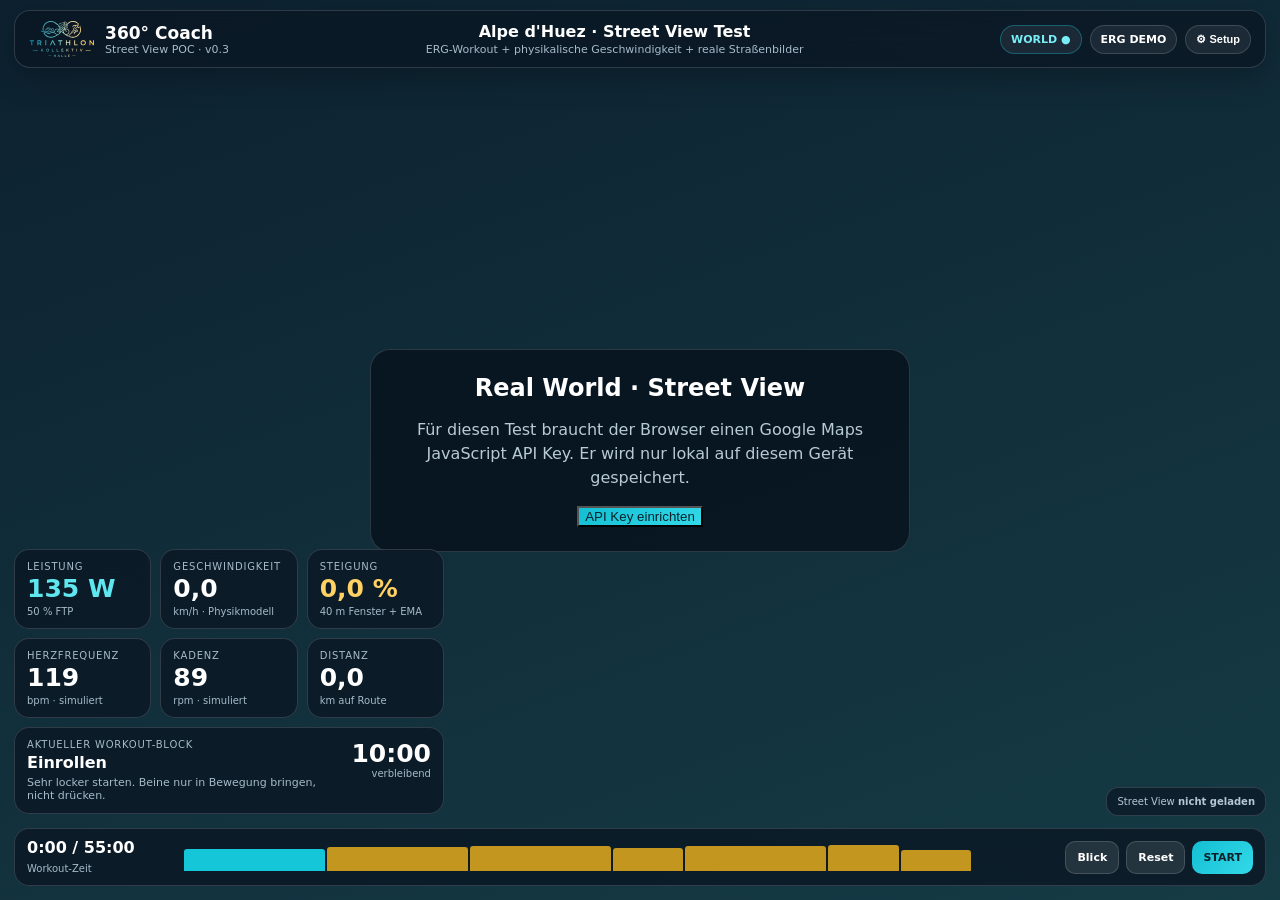
==== street-poc.html @ 2308c7a1 "Add Street View real-world ride POC v0.3" ====
<!doctype html>
<html lang="de">
<head>
<meta charset="utf-8">
<meta name="viewport" content="width=device-width,initial-scale=1,maximum-scale=1,viewport-fit=cover">
<meta name="theme-color" content="#0b1826">
<title>360° Coach · Street View POC</title>
<style>
:root{--cyan:#15c5d8;--gold:#f2b51f;--glass:rgba(10,23,36,.80);--line:rgba(255,255,255,.15);--muted:#a7bbc9}*{box-sizing:border-box}html,body{margin:0;width:100%;height:100%;overflow:hidden;background:#0a131d;color:#fff;font-family:Inter,system-ui,-apple-system,BlinkMacSystemFont,"Segoe UI",sans-serif}#pano{position:absolute;inset:0}.topbar{position:absolute;z-index:10;left:14px;right:14px;top:max(10px,env(safe-area-inset-top));height:58px;background:var(--glass);backdrop-filter:blur(12px);border:1px solid var(--line);border-radius:16px;display:flex;align-items:center;padding:0 14px;gap:14px;box-shadow:0 10px 30px rgba(0,0,0,.25)}.brand{display:flex;align-items:center;gap:10px}.brand img{height:38px}.brand b{font-size:17px}.brand small{display:block;color:var(--muted);font-size:11px}.route{flex:1;text-align:center}.route b{font-size:16px}.route small{display:block;color:var(--muted);font-size:11px;margin-top:2px}.chip{border:1px solid var(--line);background:rgba(255,255,255,.07);border-radius:999px;padding:7px 10px;font-size:11px;font-weight:800}.chip.on{color:#79edf5;border-color:rgba(21,197,216,.35)}button.chip{color:#fff}.hud{position:absolute;z-index:10;left:14px;bottom:86px;width:min(430px,44vw);display:grid;grid-template-columns:repeat(3,1fr);gap:9px}.metric,.block{background:var(--glass);backdrop-filter:blur(12px);border:1px solid var(--line);border-radius:15px;padding:11px 12px}.metric .label,.block .label{font-size:10px;color:var(--muted);text-transform:uppercase;letter-spacing:.08em}.metric .value{font-size:25px;font-weight:900;line-height:1.05;margin-top:4px}.metric .sub{font-size:10px;color:var(--muted);margin-top:4px}.metric.power .value{color:#5fe7f0}.metric.grade .value{color:#ffd263}.block{grid-column:1/-1;display:grid;grid-template-columns:1fr auto;gap:10px}.block h2{font-size:16px;margin:3px 0 4px}.block p{margin:0;color:var(--muted);font-size:11px}.blocktime{text-align:right}.blocktime b{font-size:25px}.blocktime small{display:block;color:var(--muted);font-size:10px}.profile{position:absolute;z-index:10;left:14px;right:14px;bottom:14px;height:58px;background:var(--glass);backdrop-filter:blur(12px);border:1px solid var(--line);border-radius:15px;padding:7px 12px;display:grid;grid-template-columns:145px 1fr 270px;align-items:center;gap:12px}.summary b{display:block}.summary small{font-size:10px;color:var(--muted)}.track{height:27px;display:flex;align-items:flex-end;gap:2px}.bar{flex:1;min-width:3px;background:rgba(242,181,31,.8);border-radius:3px 3px 0 0}.bar.current{background:var(--cyan)}.actions{display:flex;justify-content:flex-end;gap:7px}.actions button,.setup button{border:0;border-radius:10px;padding:9px 11px;font:inherit;font-size:11px;font-weight:850}.primary{background:linear-gradient(135deg,#14bfd3,#32d9e8);color:#08212a}.secondary{background:rgba(255,255,255,.1);color:#fff;border:1px solid var(--line)!important}.danger{background:rgba(255,88,88,.16);color:#ffc6c6;border:1px solid rgba(255,88,88,.25)!important}.setup{position:absolute;z-index:20;right:14px;top:82px;width:345px;background:rgba(10,23,36,.95);border:1px solid var(--line);border-radius:16px;padding:14px;box-shadow:0 16px 40px rgba(0,0,0,.3)}.setup[hidden]{display:none}.setup h3{margin:0 0 10px}.setup label{display:grid;gap:5px;color:#b2c4d1;font-size:10px;margin-bottom:9px}.setup input,.setup select{width:100%;border:1px solid rgba(255,255,255,.16);background:rgba(255,255,255,.07);color:#fff;border-radius:9px;padding:9px;font:inherit;font-size:12px}.setup .row{display:flex;gap:8px}.note{font-size:10px;line-height:1.35;color:#91a7b7}.state{font-size:10px;color:#78e8f2;margin:6px 0 10px}.cover{position:absolute;z-index:8;inset:0;display:grid;place-items:center;background:linear-gradient(160deg,#0d2130,#153b45)}.cover[hidden]{display:none}.covercard{max-width:540px;margin:20px;background:rgba(7,20,31,.88);padding:24px;border:1px solid var(--line);border-radius:20px;text-align:center}.covercard h1{margin:0 0 8px;font-size:24px}.covercard p{color:#b8cad6;line-height:1.5}.toast{position:absolute;z-index:40;top:82px;left:50%;transform:translate(-50%,-8px);background:#10233a;border:1px solid var(--line);border-radius:999px;padding:9px 14px;font-size:11px;opacity:0;transition:.2s;pointer-events:none}.toast.show{opacity:1;transform:translate(-50%,0)}.sv-status{position:absolute;z-index:9;right:14px;bottom:84px;background:rgba(10,23,36,.75);border:1px solid var(--line);border-radius:12px;padding:8px 10px;font-size:10px;color:#b5c7d3}@media(max-width:900px){.route{display:none}.hud{width:55vw}.profile{grid-template-columns:120px 1fr 210px}}@media(max-width:700px){.hud{left:8px;bottom:78px;width:calc(100vw - 16px)}.block{display:none}.profile{left:8px;right:8px;bottom:8px;grid-template-columns:95px 1fr 170px}.summary small{display:none}.setup{left:8px;right:8px;width:auto}.sv-status{display:none}.metric .value{font-size:21px}}
</style>
</head>
<body>
<div id="pano"></div><div id="cover" class="cover"><div class="covercard"><h1>Real World · Street View</h1><p>Für diesen Test braucht der Browser einen Google Maps JavaScript API Key. Er wird nur lokal auf diesem Gerät gespeichert.</p><button id="openSetupFromCover" class="primary">API Key einrichten</button></div></div><div id="toast" class="toast"></div>
<header class="topbar"><div class="brand"><img src="assets/logo-web.svg?v=2" alt="Logo"><div><b>360° Coach</b><small>Street View POC · v0.3</small></div></div><div class="route"><b>Alpe d'Huez · Street View Test</b><small>ERG-Workout + physikalische Geschwindigkeit + reale Straßenbilder</small></div><div style="display:flex;gap:8px"><span class="chip on">WORLD ●</span><span class="chip">ERG DEMO</span><button id="btnSetup" class="chip">⚙ Setup</button></div></header>
<section class="hud"><div class="metric power"><div class="label">Leistung</div><div class="value"><span id="power">—</span> W</div><div class="sub"><span id="ftpPct">—</span> % FTP</div></div><div class="metric"><div class="label">Geschwindigkeit</div><div class="value"><span id="speed">0,0</span></div><div class="sub">km/h · Physikmodell</div></div><div class="metric grade"><div class="label">Steigung</div><div class="value"><span id="grade">0,0</span> %</div><div class="sub">40 m Fenster + EMA</div></div><div class="metric"><div class="label">Herzfrequenz</div><div class="value"><span id="hr">—</span></div><div class="sub">bpm · simuliert</div></div><div class="metric"><div class="label">Kadenz</div><div class="value"><span id="cadence">—</span></div><div class="sub">rpm · simuliert</div></div><div class="metric"><div class="label">Distanz</div><div class="value"><span id="distance">0,0</span></div><div class="sub">km auf Route</div></div><div class="block"><div><div class="label">Aktueller Workout-Block</div><h2 id="blockName">Workout wird geladen …</h2><p id="blockNote">Street View visualisiert nur. Keine Bluetooth-Steuerung.</p></div><div class="blocktime"><b id="blockRemaining">—</b><small>verbleibend</small></div></div></section>
<div class="sv-status">Street View <b id="svStatus">nicht geladen</b></div>
<footer class="profile"><div class="summary"><b id="elapsed">0:00 / —</b><small>Workout-Zeit</small></div><div id="workoutTrack" class="track"></div><div class="actions"><button id="btnLook" class="secondary">Blick</button><button id="btnReset" class="secondary">Reset</button><button id="btnStart" class="primary">START</button></div></footer>
<aside id="setup" class="setup" hidden><h3>Street View Setup</h3><label>Google Maps JavaScript API Key<input id="mapsKey" type="password" placeholder="API Key lokal speichern"></label><div id="keyState" class="state">Noch kein Google Maps API Key gespeichert.</div><div class="row"><button id="btnApplyKey" class="primary">Key anwenden</button><button id="btnClearKey" class="secondary">Löschen</button></div><label style="margin-top:12px">Leistungsquelle<select id="powerSource"><option value="workout">aktuelles Workout (%FTP)</option><option value="manual">manuelle Demo-Leistung</option></select></label><label>Manuelle Leistung<input id="manualPower" type="range" min="80" max="350" step="5" value="160"></label><label>Panorama-Schritt<select id="panoStep"><option value="15">15 m · flüssiger</option><option value="25" selected>25 m · Standard</option><option value="40">40 m · sparsamer</option></select></label><p class="note">Der Key bleibt in localStorage dieses Browsers. Für einen eigenen Key später HTTP-Referrer auf <b>https://martinwehlert.github.io/*</b> und API-Zugriff auf <b>Maps JavaScript API</b> beschränken.</p><p class="note">Dieser POC steuert keinen KICKR. Er testet nur Street View, HUD, Workout-Integration und die visuelle Bewegung.</p><div class="row"><button id="btnCloseSetup" class="secondary">Schließen</button><a href="./" style="text-decoration:none"><button class="danger" type="button">Zur Ride-App</button></a></div></aside>
<script>
(()=>{'use strict';const $=id=>document.getElementById(id);const G=9.80665,RHO=1.225,CRR=.005,DRIVE=.975;const cfg={ftp:270,riderKg:79,bikeKg:8,cda:.23};let workout=null,panorama=null,svService=null,running=false,elapsed=0,distance=0,lastTs=0,emaGrade=0,lastPanoDistance=-1,lastPanoRequest=0,lookMode=0,panoBusy=false;
const controls=[{lat:45.0539,lon:6.0338,ele:720},{lat:45.0680,lon:6.0520,ele:835},{lat:45.0800,lon:6.0680,ele:1010},{lat:45.0950,lon:6.0790,ele:1340},{lat:45.1090,lon:6.0687,ele:1640},{lat:45.1131,lon:6.0743,ele:1791}];
function toast(m){const e=$('toast');e.textContent=m;e.classList.add('show');clearTimeout(toast.t);toast.t=setTimeout(()=>e.classList.remove('show'),2500)}function fmt(s){s=Math.max(0,Math.round(s));return `${Math.floor(s/60)}:${String(s%60).padStart(2,'0')}`}function hav(a,b){const r=Math.PI/180,p1=a.lat*r,p2=b.lat*r,dp=(b.lat-a.lat)*r,dl=(b.lon-a.lon)*r,x=Math.sin(dp/2)**2+Math.cos(p1)*Math.cos(p2)*Math.sin(dl/2)**2;return 6371000*2*Math.atan2(Math.sqrt(x),Math.sqrt(1-x))}
function buildRoute(n=480){const o=[];let d=0;for(let i=0;i<n;i++){const t=i/(n-1),raw=t*(controls.length-1),s=Math.min(controls.length-2,Math.floor(raw)),f=raw-s,a=controls[s],b=controls[s+1],p={lat:a.lat+(b.lat-a.lat)*f,lon:a.lon+(b.lon-a.lon)*f,ele:a.ele+(b.ele-a.ele)*f,distance:0};if(o.length)d+=hav(o[o.length-1],p);p.distance=d;o.push(p)}return{points:o,totalDistance:d}}const route=buildRoute();
function sample(d){d=Math.max(0,Math.min(route.totalDistance,d));let lo=0,hi=route.points.length-1;while(lo<hi-1){const m=(lo+hi)>>1;if(route.points[m].distance<=d)lo=m;else hi=m}const a=route.points[lo],b=route.points[Math.min(lo+1,route.points.length-1)],sp=b.distance-a.distance,f=sp>0?(d-a.distance)/sp:0;return{lat:a.lat+(b.lat-a.lat)*f,lon:a.lon+(b.lon-a.lon)*f,ele:a.ele+(b.ele-a.ele)*f}}function grad(d,w=40){const h=w/2,a=sample(d-h),b=sample(d+h),run=Math.max(1,Math.min(route.totalDistance,d+h)-Math.max(0,d-h));return Math.max(-25,Math.min(25,(b.ele-a.ele)/run*100))}function heading(d){const a=sample(d-5),b=sample(d+5),e=(b.lon-a.lon)*Math.cos(a.lat*Math.PI/180),n=b.lat-a.lat;return(Math.atan2(e,n)*180/Math.PI+360)%360}function speedFor(pw,gp){const m=cfg.riderKg+cfg.bikeKg,s=Math.atan(gp/100),p=Math.max(0,pw*DRIVE);let lo=0,hi=40;for(let i=0;i<45;i++){const v=(lo+hi)/2,res=m*G*Math.sin(s)*v+m*G*Math.cos(s)*CRR*v+.5*RHO*cfg.cda*v*v*v;if(res>p)hi=v;else lo=v}return(lo+hi)/2}
function stepAt(sec){if(!workout?.steps?.length)return{idx:0,step:null,start:0,end:0};let t=0;for(let i=0;i<workout.steps.length;i++){const end=t+Number(workout.steps[i].durationSec||0);if(sec<end)return{idx:i,step:workout.steps[i],start:t,end};t=end}return{idx:workout.steps.length-1,step:workout.steps.at(-1),start:t-Number(workout.steps.at(-1).durationSec||0),end:t}}function targetW(s){if(!s)return Number($('manualPower').value);if(s.target?.type==='ftpPercent')return Math.round(Number(s.target.value)*cfg.ftp);if(Number.isFinite(Number(s.targetPower)))return Number(s.targetPower);return Number($('manualPower').value)}function totalSec(){return workout?.steps?.reduce((s,x)=>s+Number(x.durationSec||0),0)||0}function synthHr(p){return Math.round(88+Math.max(0,Math.min(1.2,p/cfg.ftp))*62)}function synthCad(p){return Math.round(88+Math.min(8,Math.max(0,(p/cfg.ftp-.45)*14)))}
async function loadData(){try{const r=await fetch(`athlete-config.json?ts=${Date.now()}`,{cache:'no-store'});if(r.ok){const j=await r.json();if(Number.isFinite(Number(j?.cycling?.ftpW)))cfg.ftp=Number(j.cycling.ftpW)}}catch{}try{const r=await fetch(`workouts/current.json?ts=${Date.now()}`,{cache:'no-store'});if(r.ok)workout=await r.json()}catch{}renderProfile()}
function renderProfile(){const b=$('workoutTrack');b.innerHTML='';if(!workout?.steps?.length)return;const vals=workout.steps.map(targetW),mx=Math.max(...vals,1);workout.steps.forEach((s,i)=>{const x=document.createElement('span');x.className='bar';x.style.height=`${8+targetW(s)/mx*18}px`;x.style.flexGrow=Math.max(1,Number(s.durationSec||60));x.dataset.idx=i;b.appendChild(x)})}
function updateHud(p,g,s){const info=stepAt(elapsed),st=info.step;$('power').textContent=Math.round(p);$('ftpPct').textContent=Math.round(p/cfg.ftp*100);$('speed').textContent=(s*3.6).toFixed(1).replace('.',',');$('grade').textContent=g.toFixed(1).replace('.',',');$('hr').textContent=synthHr(p);$('cadence').textContent=synthCad(p);$('distance').textContent=(distance/1000).toFixed(1).replace('.',',');$('blockName').textContent=st?.name||'Demo-Leistung';$('blockNote').textContent=st?.note||'Street View Test';$('blockRemaining').textContent=st?fmt(info.end-elapsed):'—';$('elapsed').textContent=`${fmt(elapsed)} / ${totalSec()?fmt(totalSec()):'—'}`;document.querySelectorAll('.bar').forEach((e,i)=>e.classList.toggle('current',i===info.idx))}
function loadGoogle(key){return new Promise((resolve,reject)=>{if(window.google?.maps){resolve();return}window.__streetInit=()=>resolve();const s=document.createElement('script');s.src=`https://maps.googleapis.com/maps/api/js?key=${encodeURIComponent(key)}&v=weekly&loading=async&callback=__streetInit`;s.async=true;s.onerror=()=>reject(new Error('Maps JS konnte nicht geladen werden'));document.head.appendChild(s)})}
async function initStreet(){const key=localStorage.getItem('coach.world.mapsKey')||'';if(!key){$('cover').hidden=false;return}try{await loadGoogle(key);const {StreetViewPanorama,StreetViewService,StreetViewSource,StreetViewPreference}=await google.maps.importLibrary('streetView');svService=new StreetViewService();panorama=new StreetViewPanorama($('pano'),{position:{lat:controls[0].lat,lng:controls[0].lon},pov:{heading:heading(0),pitch:0},zoom:1,addressControl:false,linksControl:false,panControl:false,enableCloseButton:false,fullscreenControl:false,motionTracking:false,motionTrackingControl:false,showRoadLabels:false});$('cover').hidden=true;$('svStatus').textContent='bereit';await updatePanorama(true)}catch(e){console.error(e);$('svStatus').textContent='Fehler';$('cover').hidden=false;toast('Google Street View konnte nicht geladen werden')}}
async function updatePanorama(force=false){if(!svService||!panorama||panoBusy)return;const step=Number($('panoStep').value)||25,now=Date.now();if(!force&&distance-lastPanoDistance<step)return;if(!force&&now-lastPanoRequest<800)return;lastPanoRequest=now;panoBusy=true;const p=sample(distance),hd=heading(distance);try{const r=await svService.getPanorama({location:{lat:p.lat,lng:p.lon},radius:90,preference:google.maps.StreetViewPreference.NEAREST,source:google.maps.StreetViewSource.OUTDOOR});const panoId=r?.data?.location?.pano;if(panoId){panorama.setPano(panoId);panorama.setPov({heading:hd,pitch:lookMode===0?0:lookMode===1?-5:4});lastPanoDistance=distance;$('svStatus').textContent='live'}}catch(e){$('svStatus').textContent='kein Bild';}finally{panoBusy=false}}
function tick(ts){requestAnimationFrame(tick);if(!lastTs)lastTs=ts;const dt=Math.min(.1,(ts-lastTs)/1000);lastTs=ts;if(!running)return;elapsed+=dt;const info=stepAt(elapsed),p=$('powerSource').value==='workout'?targetW(info.step):Number($('manualPower').value),rg=grad(distance);emaGrade=.18*rg+.82*emaGrade;const sp=speedFor(p,emaGrade);distance+=sp*dt;if(distance>=route.totalDistance){distance=route.totalDistance;running=false;$('btnStart').textContent='START';toast('Routenziel erreicht')}if(totalSec()&&elapsed>=totalSec()){running=false;$('btnStart').textContent='START';toast('Demo-Workout beendet')}updateHud(p,emaGrade,sp);updatePanorama(false)}
function reset(){running=false;elapsed=0;distance=0;emaGrade=0;lastPanoDistance=-1;$('btnStart').textContent='START';const p=targetW(stepAt(0).step);updateHud(p,0,0);updatePanorama(true)}
$('btnStart').onclick=()=>{if(!panorama){$('setup').hidden=false;return}running=!running;$('btnStart').textContent=running?'PAUSE':'START';lastTs=performance.now()};$('btnReset').onclick=reset;$('btnLook').onclick=()=>{lookMode=(lookMode+1)%3;updatePanorama(true);toast(['Straßenblick','leicht nach unten','leicht nach oben'][lookMode])};$('btnSetup').onclick=()=>{$('setup').hidden=false};$('openSetupFromCover').onclick=()=>{$('setup').hidden=false};$('btnCloseSetup').onclick=()=>{$('setup').hidden=true};$('btnApplyKey').onclick=()=>{const k=$('mapsKey').value.trim();if(!k){toast('Bitte API Key einfügen');return}localStorage.setItem('coach.world.mapsKey',k);$('keyState').textContent='Key lokal gespeichert. Seite lädt Street View neu.';location.reload()};$('btnClearKey').onclick=()=>{localStorage.removeItem('coach.world.mapsKey');$('mapsKey').value='';$('keyState').textContent='Key gelöscht.';location.reload()};
(async()=>{await loadData();const k=localStorage.getItem('coach.world.mapsKey')||'';if(k){$('mapsKey').value=k;$('keyState').textContent='Google Maps API Key ist lokal gespeichert.'}const p=targetW(stepAt(0).step);updateHud(p,0,0);await initStreet();requestAnimationFrame(tick)})()})();
</script>
</body>
</html>
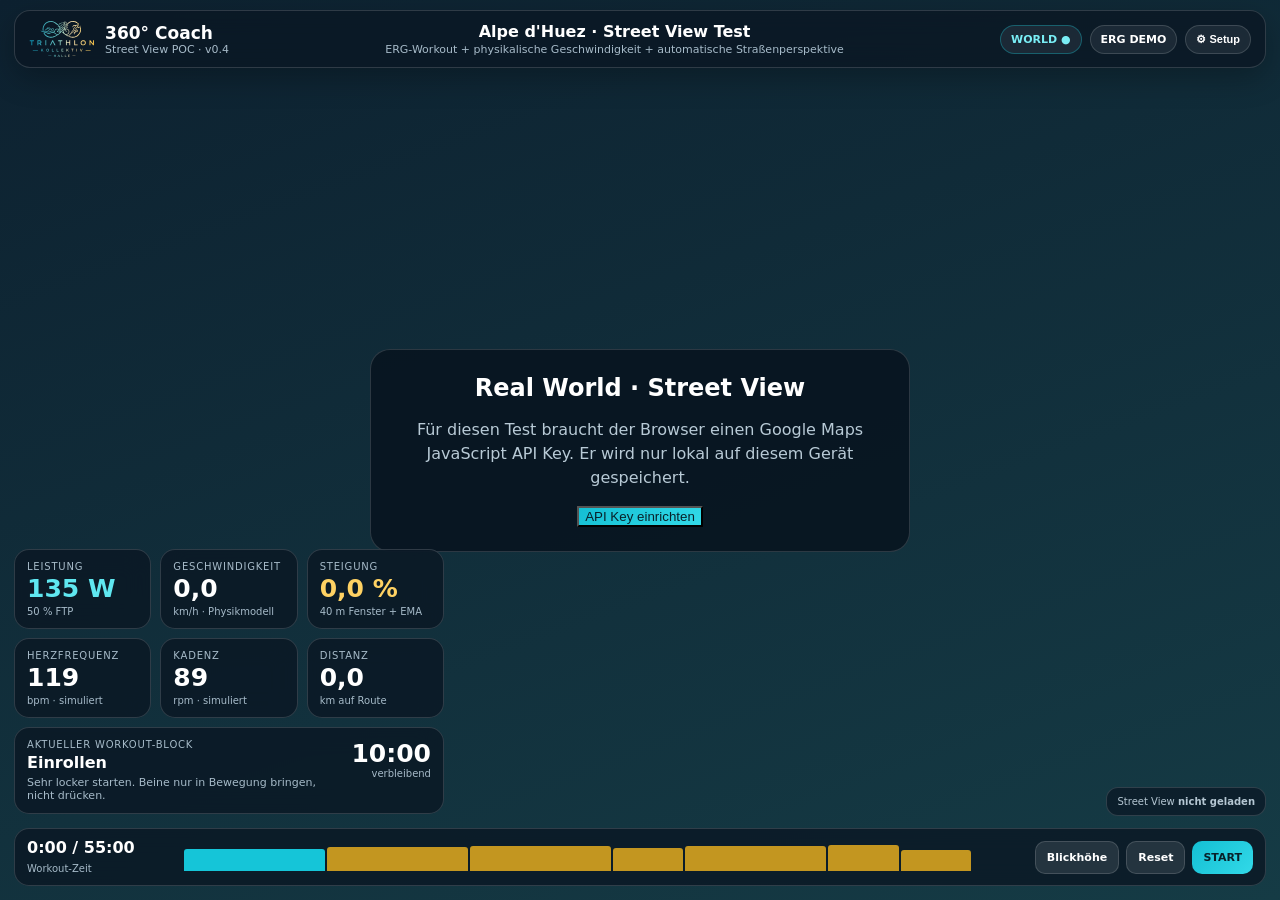
==== commit 68242d80: "Auto-align Street View heading to road direction" ====
--- a/street-poc.html
+++ b/street-poc.html
@@ -11,27 +11,28 @@
 </head>
 <body>
 <div id="pano"></div><div id="cover" class="cover"><div class="covercard"><h1>Real World · Street View</h1><p>Für diesen Test braucht der Browser einen Google Maps JavaScript API Key. Er wird nur lokal auf diesem Gerät gespeichert.</p><button id="openSetupFromCover" class="primary">API Key einrichten</button></div></div><div id="toast" class="toast"></div>
-<header class="topbar"><div class="brand"><img src="assets/logo-web.svg?v=2" alt="Logo"><div><b>360° Coach</b><small>Street View POC · v0.3</small></div></div><div class="route"><b>Alpe d'Huez · Street View Test</b><small>ERG-Workout + physikalische Geschwindigkeit + reale Straßenbilder</small></div><div style="display:flex;gap:8px"><span class="chip on">WORLD ●</span><span class="chip">ERG DEMO</span><button id="btnSetup" class="chip">⚙ Setup</button></div></header>
+<header class="topbar"><div class="brand"><img src="assets/logo-web.svg?v=2" alt="Logo"><div><b>360° Coach</b><small>Street View POC · v0.4</small></div></div><div class="route"><b>Alpe d'Huez · Street View Test</b><small>ERG-Workout + physikalische Geschwindigkeit + automatische Straßenperspektive</small></div><div style="display:flex;gap:8px"><span class="chip on">WORLD ●</span><span class="chip">ERG DEMO</span><button id="btnSetup" class="chip">⚙ Setup</button></div></header>
 <section class="hud"><div class="metric power"><div class="label">Leistung</div><div class="value"><span id="power">—</span> W</div><div class="sub"><span id="ftpPct">—</span> % FTP</div></div><div class="metric"><div class="label">Geschwindigkeit</div><div class="value"><span id="speed">0,0</span></div><div class="sub">km/h · Physikmodell</div></div><div class="metric grade"><div class="label">Steigung</div><div class="value"><span id="grade">0,0</span> %</div><div class="sub">40 m Fenster + EMA</div></div><div class="metric"><div class="label">Herzfrequenz</div><div class="value"><span id="hr">—</span></div><div class="sub">bpm · simuliert</div></div><div class="metric"><div class="label">Kadenz</div><div class="value"><span id="cadence">—</span></div><div class="sub">rpm · simuliert</div></div><div class="metric"><div class="label">Distanz</div><div class="value"><span id="distance">0,0</span></div><div class="sub">km auf Route</div></div><div class="block"><div><div class="label">Aktueller Workout-Block</div><h2 id="blockName">Workout wird geladen …</h2><p id="blockNote">Street View visualisiert nur. Keine Bluetooth-Steuerung.</p></div><div class="blocktime"><b id="blockRemaining">—</b><small>verbleibend</small></div></div></section>
 <div class="sv-status">Street View <b id="svStatus">nicht geladen</b></div>
-<footer class="profile"><div class="summary"><b id="elapsed">0:00 / —</b><small>Workout-Zeit</small></div><div id="workoutTrack" class="track"></div><div class="actions"><button id="btnLook" class="secondary">Blick</button><button id="btnReset" class="secondary">Reset</button><button id="btnStart" class="primary">START</button></div></footer>
-<aside id="setup" class="setup" hidden><h3>Street View Setup</h3><label>Google Maps JavaScript API Key<input id="mapsKey" type="password" placeholder="API Key lokal speichern"></label><div id="keyState" class="state">Noch kein Google Maps API Key gespeichert.</div><div class="row"><button id="btnApplyKey" class="primary">Key anwenden</button><button id="btnClearKey" class="secondary">Löschen</button></div><label style="margin-top:12px">Leistungsquelle<select id="powerSource"><option value="workout">aktuelles Workout (%FTP)</option><option value="manual">manuelle Demo-Leistung</option></select></label><label>Manuelle Leistung<input id="manualPower" type="range" min="80" max="350" step="5" value="160"></label><label>Panorama-Schritt<select id="panoStep"><option value="15">15 m · flüssiger</option><option value="25" selected>25 m · Standard</option><option value="40">40 m · sparsamer</option></select></label><p class="note">Der Key bleibt in localStorage dieses Browsers. Für einen eigenen Key später HTTP-Referrer auf <b>https://martinwehlert.github.io/*</b> und API-Zugriff auf <b>Maps JavaScript API</b> beschränken.</p><p class="note">Dieser POC steuert keinen KICKR. Er testet nur Street View, HUD, Workout-Integration und die visuelle Bewegung.</p><div class="row"><button id="btnCloseSetup" class="secondary">Schließen</button><a href="./" style="text-decoration:none"><button class="danger" type="button">Zur Ride-App</button></a></div></aside>
+<footer class="profile"><div class="summary"><b id="elapsed">0:00 / —</b><small>Workout-Zeit</small></div><div id="workoutTrack" class="track"></div><div class="actions"><button id="btnLook" class="secondary">Blickhöhe</button><button id="btnReset" class="secondary">Reset</button><button id="btnStart" class="primary">START</button></div></footer>
+<aside id="setup" class="setup" hidden><h3>Street View Setup</h3><label>Google Maps JavaScript API Key<input id="mapsKey" type="password" placeholder="API Key lokal speichern"></label><div id="keyState" class="state">Noch kein Google Maps API Key gespeichert.</div><div class="row"><button id="btnApplyKey" class="primary">Key anwenden</button><button id="btnClearKey" class="secondary">Löschen</button></div><label style="margin-top:12px">Leistungsquelle<select id="powerSource"><option value="workout">aktuelles Workout (%FTP)</option><option value="manual">manuelle Demo-Leistung</option></select></label><label>Manuelle Leistung<input id="manualPower" type="range" min="80" max="350" step="5" value="160"></label><label>Panorama-Schritt<select id="panoStep"><option value="15">15 m · flüssiger</option><option value="25" selected>25 m · Standard</option><option value="40">40 m · sparsamer</option></select></label><p class="note">v0.4 richtet den Blick bei jedem Panorama automatisch an der wahrscheinlichsten Straßenfortsetzung aus. Der Button „Blickhöhe“ ändert nur noch die vertikale Perspektive.</p><p class="note">Der Key bleibt in localStorage dieses Browsers. Referrer: <b>https://martinwehlert.github.io/*</b>, API: <b>Maps JavaScript API</b>.</p><div class="row"><button id="btnCloseSetup" class="secondary">Schließen</button><a href="./" style="text-decoration:none"><button class="danger" type="button">Zur Ride-App</button></a></div></aside>
 <script>
-(()=>{'use strict';const $=id=>document.getElementById(id);const G=9.80665,RHO=1.225,CRR=.005,DRIVE=.975;const cfg={ftp:270,riderKg:79,bikeKg:8,cda:.23};let workout=null,panorama=null,svService=null,running=false,elapsed=0,distance=0,lastTs=0,emaGrade=0,lastPanoDistance=-1,lastPanoRequest=0,lookMode=0,panoBusy=false;
+(()=>{'use strict';const $=id=>document.getElementById(id);const G=9.80665,RHO=1.225,CRR=.005,DRIVE=.975;const cfg={ftp:270,riderKg:79,bikeKg:8,cda:.23};let workout=null,panorama=null,svService=null,running=false,elapsed=0,distance=0,lastTs=0,emaGrade=0,lastPanoDistance=-1,lastPanoRequest=0,lookMode=0,panoBusy=false,previousPanoId=null,lastRoadHeading=null;
 const controls=[{lat:45.0539,lon:6.0338,ele:720},{lat:45.0680,lon:6.0520,ele:835},{lat:45.0800,lon:6.0680,ele:1010},{lat:45.0950,lon:6.0790,ele:1340},{lat:45.1090,lon:6.0687,ele:1640},{lat:45.1131,lon:6.0743,ele:1791}];
 function toast(m){const e=$('toast');e.textContent=m;e.classList.add('show');clearTimeout(toast.t);toast.t=setTimeout(()=>e.classList.remove('show'),2500)}function fmt(s){s=Math.max(0,Math.round(s));return `${Math.floor(s/60)}:${String(s%60).padStart(2,'0')}`}function hav(a,b){const r=Math.PI/180,p1=a.lat*r,p2=b.lat*r,dp=(b.lat-a.lat)*r,dl=(b.lon-a.lon)*r,x=Math.sin(dp/2)**2+Math.cos(p1)*Math.cos(p2)*Math.sin(dl/2)**2;return 6371000*2*Math.atan2(Math.sqrt(x),Math.sqrt(1-x))}
 function buildRoute(n=480){const o=[];let d=0;for(let i=0;i<n;i++){const t=i/(n-1),raw=t*(controls.length-1),s=Math.min(controls.length-2,Math.floor(raw)),f=raw-s,a=controls[s],b=controls[s+1],p={lat:a.lat+(b.lat-a.lat)*f,lon:a.lon+(b.lon-a.lon)*f,ele:a.ele+(b.ele-a.ele)*f,distance:0};if(o.length)d+=hav(o[o.length-1],p);p.distance=d;o.push(p)}return{points:o,totalDistance:d}}const route=buildRoute();
-function sample(d){d=Math.max(0,Math.min(route.totalDistance,d));let lo=0,hi=route.points.length-1;while(lo<hi-1){const m=(lo+hi)>>1;if(route.points[m].distance<=d)lo=m;else hi=m}const a=route.points[lo],b=route.points[Math.min(lo+1,route.points.length-1)],sp=b.distance-a.distance,f=sp>0?(d-a.distance)/sp:0;return{lat:a.lat+(b.lat-a.lat)*f,lon:a.lon+(b.lon-a.lon)*f,ele:a.ele+(b.ele-a.ele)*f}}function grad(d,w=40){const h=w/2,a=sample(d-h),b=sample(d+h),run=Math.max(1,Math.min(route.totalDistance,d+h)-Math.max(0,d-h));return Math.max(-25,Math.min(25,(b.ele-a.ele)/run*100))}function heading(d){const a=sample(d-5),b=sample(d+5),e=(b.lon-a.lon)*Math.cos(a.lat*Math.PI/180),n=b.lat-a.lat;return(Math.atan2(e,n)*180/Math.PI+360)%360}function speedFor(pw,gp){const m=cfg.riderKg+cfg.bikeKg,s=Math.atan(gp/100),p=Math.max(0,pw*DRIVE);let lo=0,hi=40;for(let i=0;i<45;i++){const v=(lo+hi)/2,res=m*G*Math.sin(s)*v+m*G*Math.cos(s)*CRR*v+.5*RHO*cfg.cda*v*v*v;if(res>p)hi=v;else lo=v}return(lo+hi)/2}
+function sample(d){d=Math.max(0,Math.min(route.totalDistance,d));let lo=0,hi=route.points.length-1;while(lo<hi-1){const m=(lo+hi)>>1;if(route.points[m].distance<=d)lo=m;else hi=m}const a=route.points[lo],b=route.points[Math.min(lo+1,route.points.length-1)],sp=b.distance-a.distance,f=sp>0?(d-a.distance)/sp:0;return{lat:a.lat+(b.lat-a.lat)*f,lon:a.lon+(b.lon-a.lon)*f,ele:a.ele+(b.ele-a.ele)*f}}function grad(d,w=40){const h=w/2,a=sample(d-h),b=sample(d+h),run=Math.max(1,Math.min(route.totalDistance,d+h)-Math.max(0,d-h));return Math.max(-25,Math.min(25,(b.ele-a.ele)/run*100))}function bearing(a,b){const p1=a.lat*Math.PI/180,p2=b.lat*Math.PI/180,dl=(b.lon-a.lon)*Math.PI/180,y=Math.sin(dl)*Math.cos(p2),x=Math.cos(p1)*Math.sin(p2)-Math.sin(p1)*Math.cos(p2)*Math.cos(dl);return(Math.atan2(y,x)*180/Math.PI+360)%360}function heading(d){return bearing(sample(d-5),sample(d+5))}function angleDiff(a,b){return Math.abs(((a-b+540)%360)-180)}function speedFor(pw,gp){const m=cfg.riderKg+cfg.bikeKg,s=Math.atan(gp/100),p=Math.max(0,pw*DRIVE);let lo=0,hi=40;for(let i=0;i<45;i++){const v=(lo+hi)/2,res=m*G*Math.sin(s)*v+m*G*Math.cos(s)*CRR*v+.5*RHO*cfg.cda*v*v*v;if(res>p)hi=v;else lo=v}return(lo+hi)/2}
 function stepAt(sec){if(!workout?.steps?.length)return{idx:0,step:null,start:0,end:0};let t=0;for(let i=0;i<workout.steps.length;i++){const end=t+Number(workout.steps[i].durationSec||0);if(sec<end)return{idx:i,step:workout.steps[i],start:t,end};t=end}return{idx:workout.steps.length-1,step:workout.steps.at(-1),start:t-Number(workout.steps.at(-1).durationSec||0),end:t}}function targetW(s){if(!s)return Number($('manualPower').value);if(s.target?.type==='ftpPercent')return Math.round(Number(s.target.value)*cfg.ftp);if(Number.isFinite(Number(s.targetPower)))return Number(s.targetPower);return Number($('manualPower').value)}function totalSec(){return workout?.steps?.reduce((s,x)=>s+Number(x.durationSec||0),0)||0}function synthHr(p){return Math.round(88+Math.max(0,Math.min(1.2,p/cfg.ftp))*62)}function synthCad(p){return Math.round(88+Math.min(8,Math.max(0,(p/cfg.ftp-.45)*14)))}
 async function loadData(){try{const r=await fetch(`athlete-config.json?ts=${Date.now()}`,{cache:'no-store'});if(r.ok){const j=await r.json();if(Number.isFinite(Number(j?.cycling?.ftpW)))cfg.ftp=Number(j.cycling.ftpW)}}catch{}try{const r=await fetch(`workouts/current.json?ts=${Date.now()}`,{cache:'no-store'});if(r.ok)workout=await r.json()}catch{}renderProfile()}
 function renderProfile(){const b=$('workoutTrack');b.innerHTML='';if(!workout?.steps?.length)return;const vals=workout.steps.map(targetW),mx=Math.max(...vals,1);workout.steps.forEach((s,i)=>{const x=document.createElement('span');x.className='bar';x.style.height=`${8+targetW(s)/mx*18}px`;x.style.flexGrow=Math.max(1,Number(s.durationSec||60));x.dataset.idx=i;b.appendChild(x)})}
 function updateHud(p,g,s){const info=stepAt(elapsed),st=info.step;$('power').textContent=Math.round(p);$('ftpPct').textContent=Math.round(p/cfg.ftp*100);$('speed').textContent=(s*3.6).toFixed(1).replace('.',',');$('grade').textContent=g.toFixed(1).replace('.',',');$('hr').textContent=synthHr(p);$('cadence').textContent=synthCad(p);$('distance').textContent=(distance/1000).toFixed(1).replace('.',',');$('blockName').textContent=st?.name||'Demo-Leistung';$('blockNote').textContent=st?.note||'Street View Test';$('blockRemaining').textContent=st?fmt(info.end-elapsed):'—';$('elapsed').textContent=`${fmt(elapsed)} / ${totalSec()?fmt(totalSec()):'—'}`;document.querySelectorAll('.bar').forEach((e,i)=>e.classList.toggle('current',i===info.idx))}
 function loadGoogle(key){return new Promise((resolve,reject)=>{if(window.google?.maps){resolve();return}window.__streetInit=()=>resolve();const s=document.createElement('script');s.src=`https://maps.googleapis.com/maps/api/js?key=${encodeURIComponent(key)}&v=weekly&loading=async&callback=__streetInit`;s.async=true;s.onerror=()=>reject(new Error('Maps JS konnte nicht geladen werden'));document.head.appendChild(s)})}
-async function initStreet(){const key=localStorage.getItem('coach.world.mapsKey')||'';if(!key){$('cover').hidden=false;return}try{await loadGoogle(key);const {StreetViewPanorama,StreetViewService,StreetViewSource,StreetViewPreference}=await google.maps.importLibrary('streetView');svService=new StreetViewService();panorama=new StreetViewPanorama($('pano'),{position:{lat:controls[0].lat,lng:controls[0].lon},pov:{heading:heading(0),pitch:0},zoom:1,addressControl:false,linksControl:false,panControl:false,enableCloseButton:false,fullscreenControl:false,motionTracking:false,motionTrackingControl:false,showRoadLabels:false});$('cover').hidden=true;$('svStatus').textContent='bereit';await updatePanorama(true)}catch(e){console.error(e);$('svStatus').textContent='Fehler';$('cover').hidden=false;toast('Google Street View konnte nicht geladen werden')}}
-async function updatePanorama(force=false){if(!svService||!panorama||panoBusy)return;const step=Number($('panoStep').value)||25,now=Date.now();if(!force&&distance-lastPanoDistance<step)return;if(!force&&now-lastPanoRequest<800)return;lastPanoRequest=now;panoBusy=true;const p=sample(distance),hd=heading(distance);try{const r=await svService.getPanorama({location:{lat:p.lat,lng:p.lon},radius:90,preference:google.maps.StreetViewPreference.NEAREST,source:google.maps.StreetViewSource.OUTDOOR});const panoId=r?.data?.location?.pano;if(panoId){panorama.setPano(panoId);panorama.setPov({heading:hd,pitch:lookMode===0?0:lookMode===1?-5:4});lastPanoDistance=distance;$('svStatus').textContent='live'}}catch(e){$('svStatus').textContent='kein Bild';}finally{panoBusy=false}}
+async function initStreet(){const key=localStorage.getItem('coach.world.mapsKey')||'';if(!key){$('cover').hidden=false;return}try{await loadGoogle(key);const {StreetViewPanorama,StreetViewService}=await google.maps.importLibrary('streetView');svService=new StreetViewService();panorama=new StreetViewPanorama($('pano'),{position:{lat:controls[0].lat,lng:controls[0].lon},pov:{heading:heading(0),pitch:0},zoom:1,addressControl:false,linksControl:false,panControl:false,enableCloseButton:false,fullscreenControl:false,motionTracking:false,motionTrackingControl:false,showRoadLabels:false,clickToGo:false,scrollwheel:false,disableDefaultUI:true});$('cover').hidden=true;$('svStatus').textContent='bereit';await updatePanorama(true)}catch(e){console.error(e);$('svStatus').textContent='Fehler';$('cover').hidden=false;toast('Google Street View konnte nicht geladen werden')}}
+function chooseRoadHeading(data,desiredHeading){const links=(data?.links||[]).filter(l=>Number.isFinite(Number(l.heading)));if(!links.length)return desiredHeading;let candidates=links;if(previousPanoId){const forward=links.filter(l=>l.pano!==previousPanoId);if(forward.length)candidates=forward}let best=candidates[0],bestScore=Infinity;for(const link of candidates){const h=Number(link.heading),routePenalty=angleDiff(h,desiredHeading),continuityPenalty=lastRoadHeading==null?0:Math.min(35,angleDiff(h,lastRoadHeading)*0.22),score=routePenalty+continuityPenalty;if(score<bestScore){best=link;bestScore=score}}return Number(best.heading)}
+async function updatePanorama(force=false){if(!svService||!panorama||panoBusy)return;const step=Number($('panoStep').value)||25,now=Date.now();if(!force&&distance-lastPanoDistance<step)return;if(!force&&now-lastPanoRequest<800)return;lastPanoRequest=now;panoBusy=true;const p=sample(distance);try{const r=await svService.getPanorama({location:{lat:p.lat,lng:p.lon},radius:90,preference:google.maps.StreetViewPreference.NEAREST,source:google.maps.StreetViewSource.OUTDOOR});const data=r?.data,panoId=data?.location?.pano;if(panoId){const ll=data?.location?.latLng,actual=ll?{lat:ll.lat(),lon:ll.lng()}:p,forward=sample(Math.min(route.totalDistance,distance+70)),desired=bearing(actual,forward),roadHeading=chooseRoadHeading(data,desired),oldPano=panorama.getPano?.()||null;previousPanoId=oldPano&&oldPano!==panoId?oldPano:previousPanoId;panorama.setPano(panoId);panorama.setPov({heading:roadHeading,pitch:lookMode===0?0:lookMode===1?-5:4});lastRoadHeading=roadHeading;lastPanoDistance=distance;$('svStatus').textContent='live · auto-road'}}catch(e){$('svStatus').textContent='kein Bild'}finally{panoBusy=false}}
 function tick(ts){requestAnimationFrame(tick);if(!lastTs)lastTs=ts;const dt=Math.min(.1,(ts-lastTs)/1000);lastTs=ts;if(!running)return;elapsed+=dt;const info=stepAt(elapsed),p=$('powerSource').value==='workout'?targetW(info.step):Number($('manualPower').value),rg=grad(distance);emaGrade=.18*rg+.82*emaGrade;const sp=speedFor(p,emaGrade);distance+=sp*dt;if(distance>=route.totalDistance){distance=route.totalDistance;running=false;$('btnStart').textContent='START';toast('Routenziel erreicht')}if(totalSec()&&elapsed>=totalSec()){running=false;$('btnStart').textContent='START';toast('Demo-Workout beendet')}updateHud(p,emaGrade,sp);updatePanorama(false)}
-function reset(){running=false;elapsed=0;distance=0;emaGrade=0;lastPanoDistance=-1;$('btnStart').textContent='START';const p=targetW(stepAt(0).step);updateHud(p,0,0);updatePanorama(true)}
-$('btnStart').onclick=()=>{if(!panorama){$('setup').hidden=false;return}running=!running;$('btnStart').textContent=running?'PAUSE':'START';lastTs=performance.now()};$('btnReset').onclick=reset;$('btnLook').onclick=()=>{lookMode=(lookMode+1)%3;updatePanorama(true);toast(['Straßenblick','leicht nach unten','leicht nach oben'][lookMode])};$('btnSetup').onclick=()=>{$('setup').hidden=false};$('openSetupFromCover').onclick=()=>{$('setup').hidden=false};$('btnCloseSetup').onclick=()=>{$('setup').hidden=true};$('btnApplyKey').onclick=()=>{const k=$('mapsKey').value.trim();if(!k){toast('Bitte API Key einfügen');return}localStorage.setItem('coach.world.mapsKey',k);$('keyState').textContent='Key lokal gespeichert. Seite lädt Street View neu.';location.reload()};$('btnClearKey').onclick=()=>{localStorage.removeItem('coach.world.mapsKey');$('mapsKey').value='';$('keyState').textContent='Key gelöscht.';location.reload()};
+function reset(){running=false;elapsed=0;distance=0;emaGrade=0;lastPanoDistance=-1;previousPanoId=null;lastRoadHeading=null;$('btnStart').textContent='START';const p=targetW(stepAt(0).step);updateHud(p,0,0);updatePanorama(true)}
+$('btnStart').onclick=()=>{if(!panorama){$('setup').hidden=false;return}running=!running;$('btnStart').textContent=running?'PAUSE':'START';lastTs=performance.now()};$('btnReset').onclick=reset;$('btnLook').onclick=()=>{lookMode=(lookMode+1)%3;const pov=panorama?.getPov?.();if(pov&&panorama)panorama.setPov({heading:pov.heading,pitch:lookMode===0?0:lookMode===1?-5:4});toast(['Blick geradeaus','leicht nach unten','leicht nach oben'][lookMode])};$('btnSetup').onclick=()=>{$('setup').hidden=false};$('openSetupFromCover').onclick=()=>{$('setup').hidden=false};$('btnCloseSetup').onclick=()=>{$('setup').hidden=true};$('btnApplyKey').onclick=()=>{const k=$('mapsKey').value.trim();if(!k){toast('Bitte API Key einfügen');return}localStorage.setItem('coach.world.mapsKey',k);$('keyState').textContent='Key lokal gespeichert. Seite lädt Street View neu.';location.reload()};$('btnClearKey').onclick=()=>{localStorage.removeItem('coach.world.mapsKey');$('mapsKey').value='';$('keyState').textContent='Key gelöscht.';location.reload()};
 (async()=>{await loadData();const k=localStorage.getItem('coach.world.mapsKey')||'';if(k){$('mapsKey').value=k;$('keyState').textContent='Google Maps API Key ist lokal gespeichert.'}const p=targetW(stepAt(0).step);updateHud(p,0,0);await initStreet();requestAnimationFrame(tick)})()})();
 </script>
 </body>
